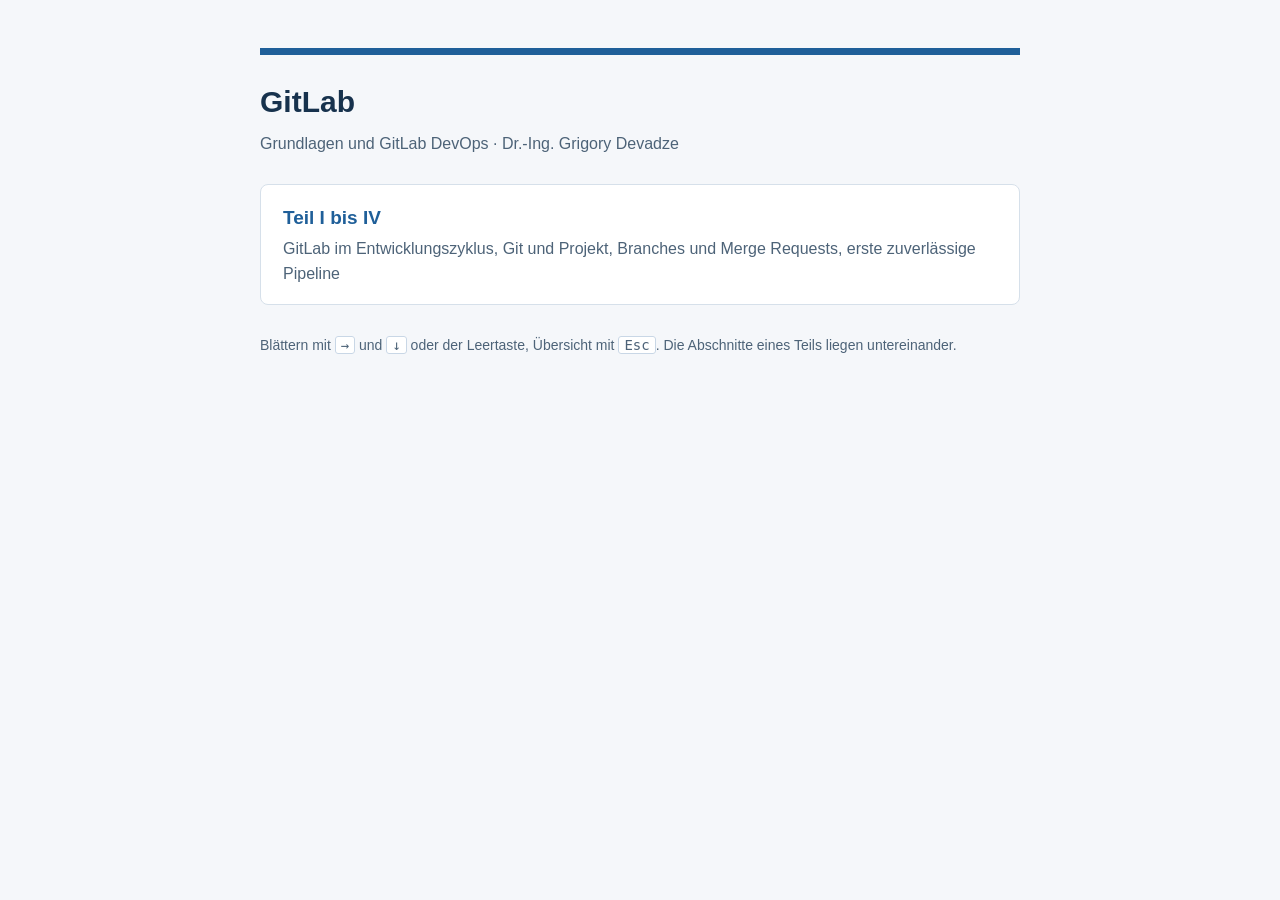
==== index.html @ 05b86a49 "Folien GitLab Teil I bis IV als statische reveal.js-Seite" ====
<!DOCTYPE html>
<html lang="de"><head><meta charset="utf-8"><meta name="viewport" content="width=device-width, initial-scale=1">
<title>GitLab: Grundlagen und GitLab DevOps</title>
<style>
body{font-family:Arial,Helvetica,sans-serif;color:#1f3347;background:#f5f7fa;max-width:760px;margin:0 auto;padding:48px 20px;line-height:1.55}
header{border-top:7px solid #1f5f99;padding-top:24px}h1{color:#17324d;margin:0 0 6px;font-size:30px}
p.sub{color:#4d6378;margin:0 0 28px}a.deck{display:block;background:#fff;border:1px solid #d6e0ea;border-radius:8px;
padding:18px 22px;margin:14px 0;text-decoration:none;color:inherit}a.deck:hover{border-color:#1f5f99}
a.deck b{color:#1f5f99;font-size:19px}a.deck span{display:block;color:#4d6378;margin-top:4px}
.hint{font-size:14px;color:#4d6378;margin-top:30px}kbd{border:1px solid #c9d7e6;border-radius:3px;padding:0 5px;background:#fff}
</style></head><body><header><h1>GitLab</h1><p class="sub">Grundlagen und GitLab DevOps · Dr.-Ing. Grigory Devadze</p></header>
<a class="deck" href="teil-1-4.html"><b>Teil I bis IV</b><span>GitLab im Entwicklungszyklus, Git und Projekt, Branches und Merge Requests, erste zuverlässige Pipeline</span></a>
<p class="hint">Blättern mit <kbd>→</kbd> und <kbd>↓</kbd> oder der Leertaste, Übersicht mit <kbd>Esc</kbd>. Die Abschnitte eines Teils liegen untereinander.</p>
</body></html>
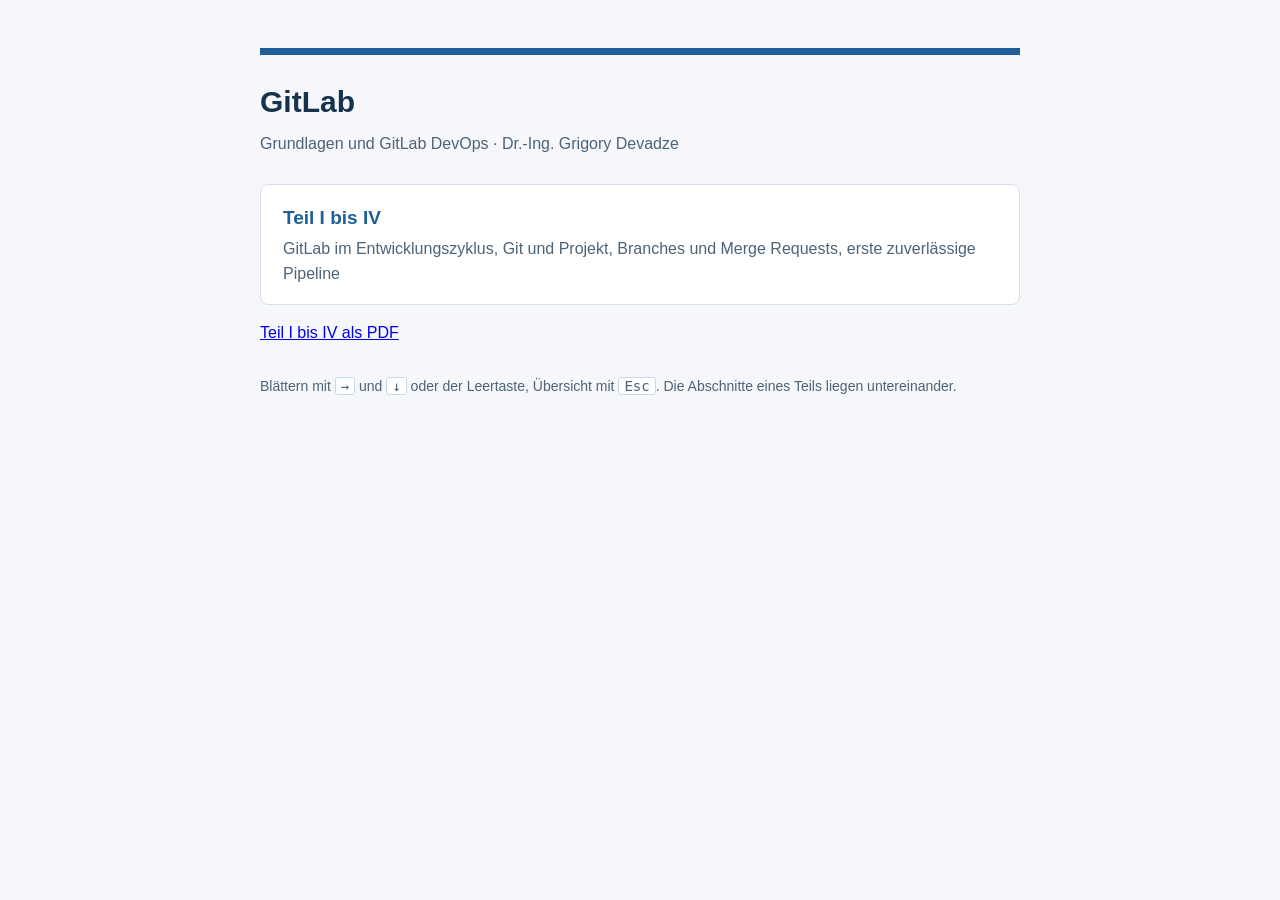
==== commit 7fd085a8: "Folien Teil I bis IV als PDF" ====
--- a/index.html
+++ b/index.html
@@ -10,5 +10,6 @@
 .hint{font-size:14px;color:#4d6378;margin-top:30px}kbd{border:1px solid #c9d7e6;border-radius:3px;padding:0 5px;background:#fff}
 </style></head><body><header><h1>GitLab</h1><p class="sub">Grundlagen und GitLab DevOps · Dr.-Ing. Grigory Devadze</p></header>
 <a class="deck" href="teil-1-4.html"><b>Teil I bis IV</b><span>GitLab im Entwicklungszyklus, Git und Projekt, Branches und Merge Requests, erste zuverlässige Pipeline</span></a>
+<p><a href="teil-1-4.pdf">Teil I bis IV als PDF</a></p>
 <p class="hint">Blättern mit <kbd>→</kbd> und <kbd>↓</kbd> oder der Leertaste, Übersicht mit <kbd>Esc</kbd>. Die Abschnitte eines Teils liegen untereinander.</p>
 </body></html>
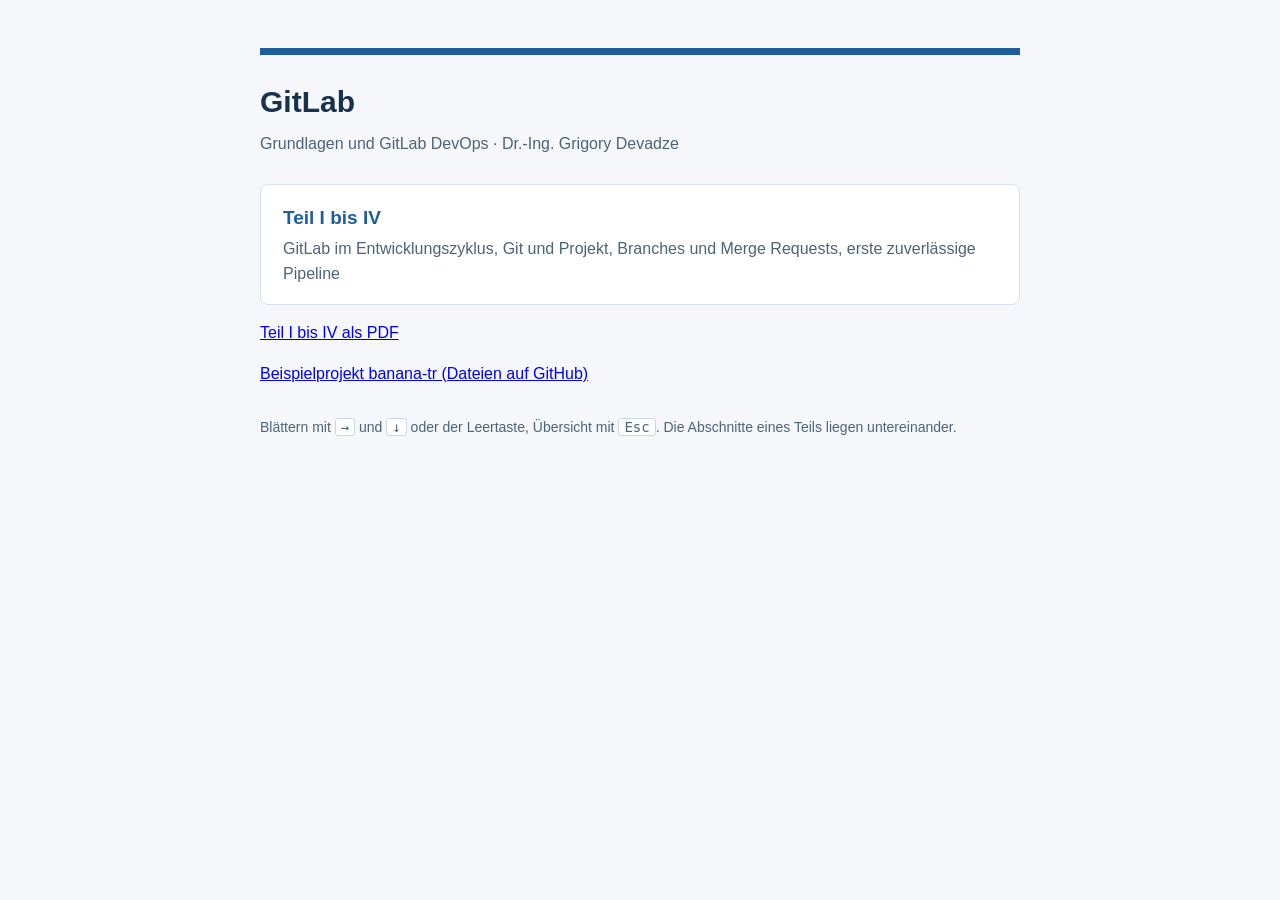
==== commit cc68194d: "Beispielprojekt banana-tr (Stand main 8c1c4d82)" ====
--- a/index.html
+++ b/index.html
@@ -11,5 +11,6 @@
 </style></head><body><header><h1>GitLab</h1><p class="sub">Grundlagen und GitLab DevOps · Dr.-Ing. Grigory Devadze</p></header>
 <a class="deck" href="teil-1-4.html"><b>Teil I bis IV</b><span>GitLab im Entwicklungszyklus, Git und Projekt, Branches und Merge Requests, erste zuverlässige Pipeline</span></a>
 <p><a href="teil-1-4.pdf">Teil I bis IV als PDF</a></p>
+<p><a href="https://github.com/grigory-consulting/gitlab-grundlagen-folien/tree/main/banana-tr">Beispielprojekt banana-tr (Dateien auf GitHub)</a></p>
 <p class="hint">Blättern mit <kbd>→</kbd> und <kbd>↓</kbd> oder der Leertaste, Übersicht mit <kbd>Esc</kbd>. Die Abschnitte eines Teils liegen untereinander.</p>
 </body></html>
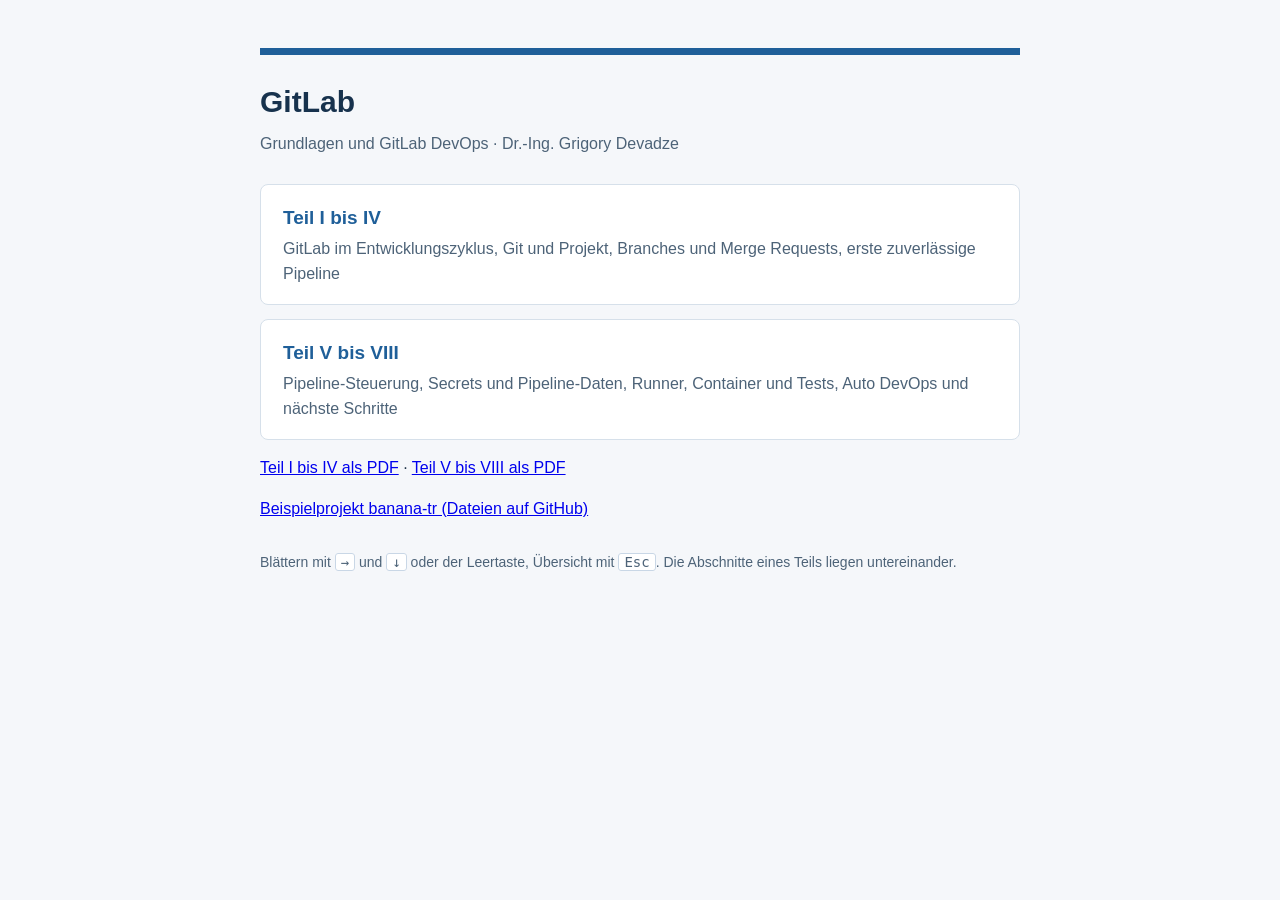
==== commit e0c85cb9: "Teil V bis VIII als Folien und PDF" ====
--- a/index.html
+++ b/index.html
@@ -10,7 +10,8 @@
 .hint{font-size:14px;color:#4d6378;margin-top:30px}kbd{border:1px solid #c9d7e6;border-radius:3px;padding:0 5px;background:#fff}
 </style></head><body><header><h1>GitLab</h1><p class="sub">Grundlagen und GitLab DevOps · Dr.-Ing. Grigory Devadze</p></header>
 <a class="deck" href="teil-1-4.html"><b>Teil I bis IV</b><span>GitLab im Entwicklungszyklus, Git und Projekt, Branches und Merge Requests, erste zuverlässige Pipeline</span></a>
-<p><a href="teil-1-4.pdf">Teil I bis IV als PDF</a></p>
+<a class="deck" href="teil-5-8.html"><b>Teil V bis VIII</b><span>Pipeline-Steuerung, Secrets und Pipeline-Daten, Runner, Container und Tests, Auto DevOps und nächste Schritte</span></a>
+<p><a href="teil-1-4.pdf">Teil I bis IV als PDF</a> · <a href="teil-5-8.pdf">Teil V bis VIII als PDF</a></p>
 <p><a href="https://github.com/grigory-consulting/gitlab-grundlagen-folien/tree/main/banana-tr">Beispielprojekt banana-tr (Dateien auf GitHub)</a></p>
 <p class="hint">Blättern mit <kbd>→</kbd> und <kbd>↓</kbd> oder der Leertaste, Übersicht mit <kbd>Esc</kbd>. Die Abschnitte eines Teils liegen untereinander.</p>
 </body></html>
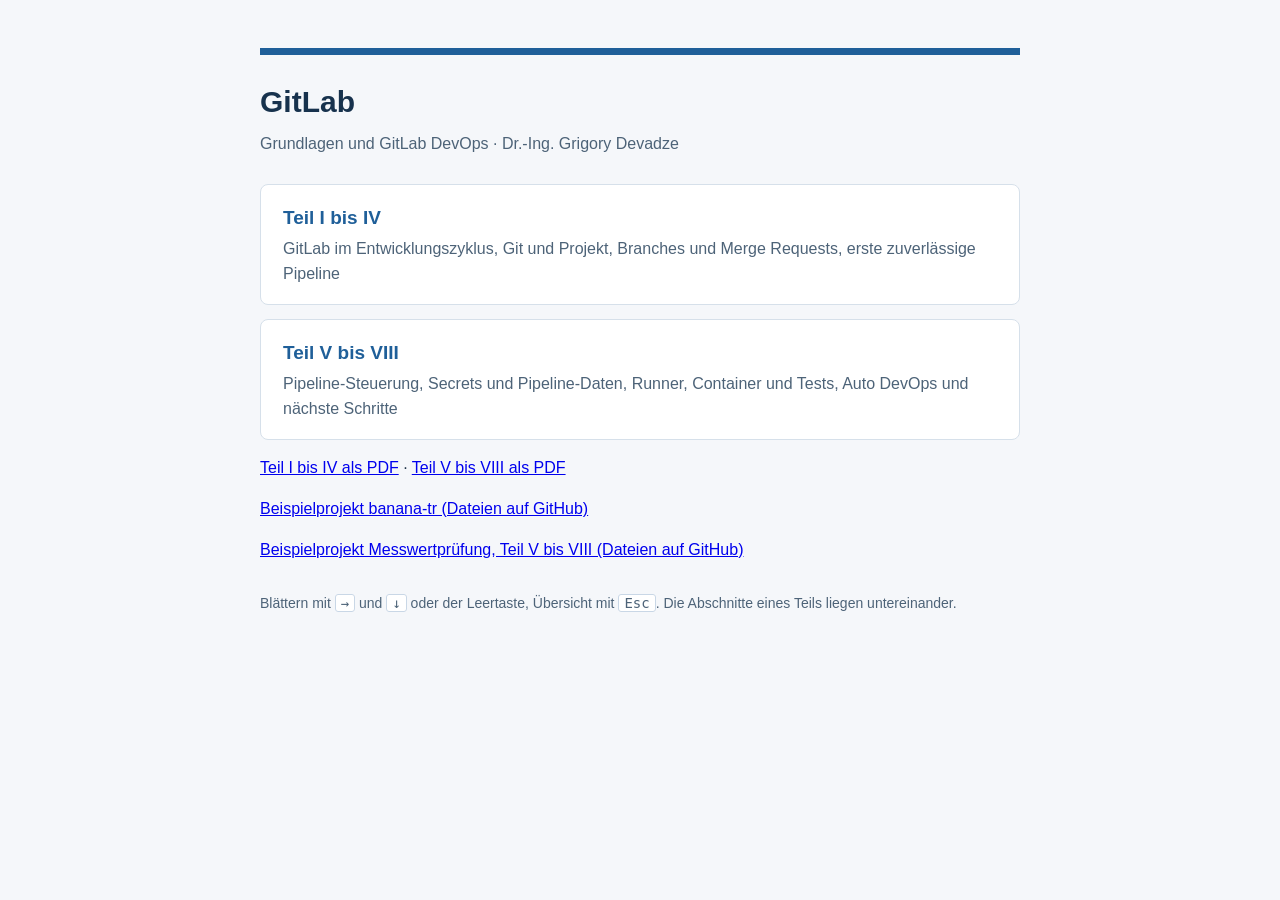
==== commit 4f44eced: "Beispielprojekt Messwertprüfung (Teil V bis VIII)" ====
--- a/index.html
+++ b/index.html
@@ -13,5 +13,6 @@
 <a class="deck" href="teil-5-8.html"><b>Teil V bis VIII</b><span>Pipeline-Steuerung, Secrets und Pipeline-Daten, Runner, Container und Tests, Auto DevOps und nächste Schritte</span></a>
 <p><a href="teil-1-4.pdf">Teil I bis IV als PDF</a> · <a href="teil-5-8.pdf">Teil V bis VIII als PDF</a></p>
 <p><a href="https://github.com/grigory-consulting/gitlab-grundlagen-folien/tree/main/banana-tr">Beispielprojekt banana-tr (Dateien auf GitHub)</a></p>
+<p><a href="https://github.com/grigory-consulting/gitlab-grundlagen-folien/tree/main/messwertpruefung">Beispielprojekt Messwertprüfung, Teil V bis VIII (Dateien auf GitHub)</a></p>
 <p class="hint">Blättern mit <kbd>→</kbd> und <kbd>↓</kbd> oder der Leertaste, Übersicht mit <kbd>Esc</kbd>. Die Abschnitte eines Teils liegen untereinander.</p>
 </body></html>
